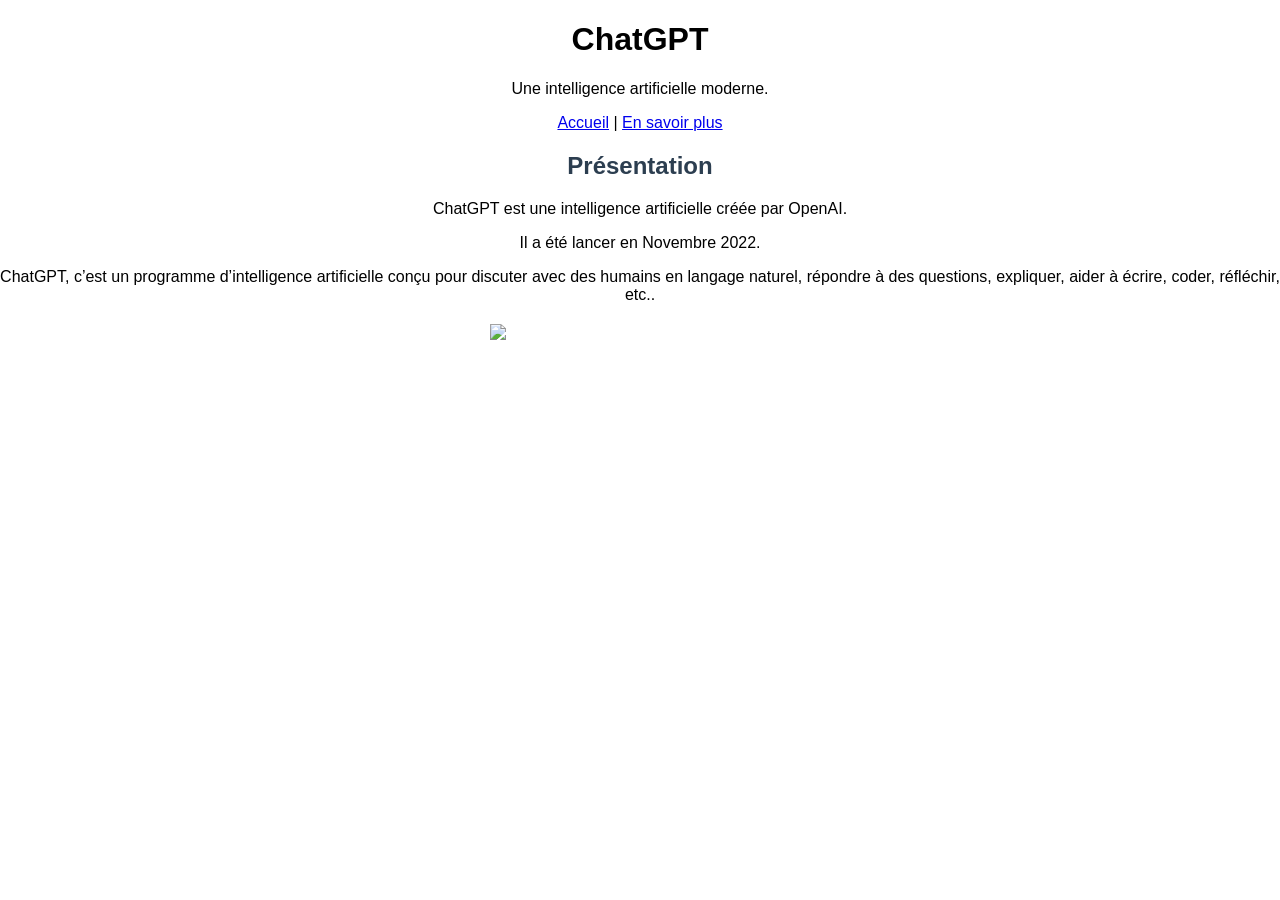
==== chatgpt-intro.html @ 396c9e62 "Rename index.html to chatgpt-intro.html" ====
<!DOCTYPE html>
<html lang="fr">
<head>
    <meta charset="UTF-8">
    <title>Accueil</title>
    <link rel="stylesheet" href="style.css">
</head>

<body>

<h1>ChatGPT</h1>
<p>Une intelligence artificielle moderne.</p>

<p>
    <a href="index.html">Accueil</a> |
    <a href="details.html">En savoir plus</a>
</p>

<h2>Présentation</h2>

<p>ChatGPT est une intelligence artificielle créée par OpenAI.</p>
<p>Il a été lancer en Novembre 2022.</p>
<p>ChatGPT, c’est un programme d’intelligence artificielle conçu pour discuter avec des humains en langage naturel, répondre à des questions, expliquer, aider à écrire, coder, réfléchir, etc..</p>

<img src="ia.png">

</body>
</html>
---- style.css ----
body {
    font-family: Arial, sans-serif;
    margin: 0;
    background: white;
    text-align: center;
}

header {
    background: #2c3e50;
    color: white;
    padding: 20px;
}

nav {
    background: #3498db;
    padding: 10px;
}

nav a {
    color: white;
    margin: 10px;
    text-decoration: none;
    font-weight: bold;
}

nav a:hover {
    text-decoration: underline;
}

section {
    padding: 20px;
}

h2 {
    color: #2c3e50;
}

img {
    width: 300px;
    margin: 20px auto;
    display: block;
}
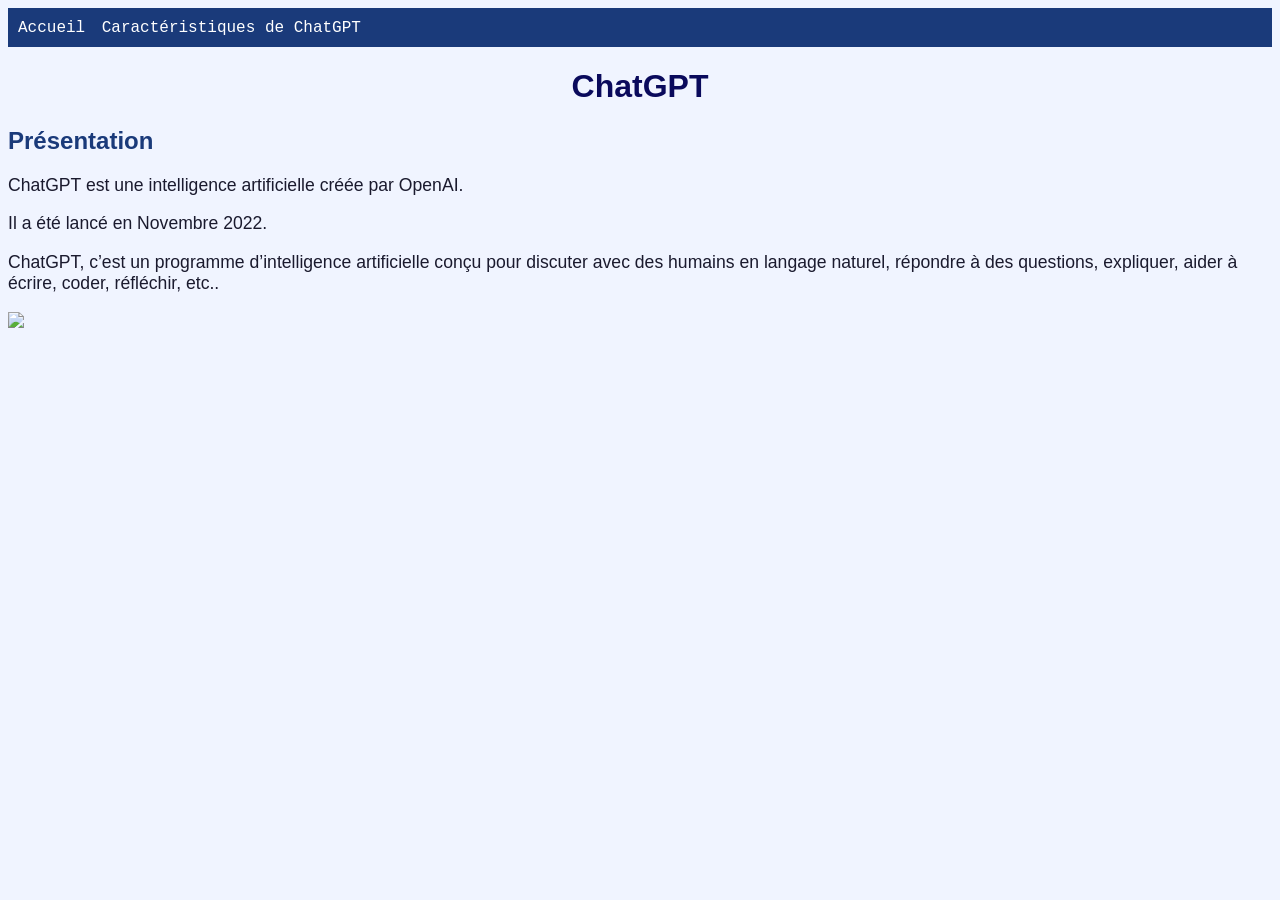
==== commit 293c4c89: "Add files via upload" ====
--- a/chatgpt-intro.html
+++ b/chatgpt-intro.html
@@ -2,27 +2,19 @@
 <html lang="fr">
 <head>
     <meta charset="UTF-8">
-    <title>Accueil</title>
+    <title>Les IA - ChatGPT</title>
     <link rel="stylesheet" href="style.css">
 </head>
-
 <body>
-
-<h1>ChatGPT</h1>
-<p>Une intelligence artificielle moderne.</p>
-
-<p>
-    <a href="index.html">Accueil</a> |
-    <a href="details.html">En savoir plus</a>
-</p>
-
-<h2>Présentation</h2>
-
-<p>ChatGPT est une intelligence artificielle créée par OpenAI.</p>
-<p>Il a été lancer en Novembre 2022.</p>
-<p>ChatGPT, c’est un programme d’intelligence artificielle conçu pour discuter avec des humains en langage naturel, répondre à des questions, expliquer, aider à écrire, coder, réfléchir, etc..</p>
-
-<img src="ia.png">
-
+    <div class="en_tete">
+        <a href="index.html">Accueil</a>
+        <a href="chatgpt-technique.html">Caractéristiques de ChatGPT</a>
+    </div>
+    <h1>ChatGPT</h1>
+    <h2>Présentation</h2>
+    <p>ChatGPT est une intelligence artificielle créée par OpenAI.</p>
+    <p>Il a été lancé en Novembre 2022.</p>
+    <p>ChatGPT, c’est un programme d’intelligence artificielle conçu pour discuter avec des humains en langage naturel, répondre à des questions, expliquer, aider à écrire, coder, réfléchir, etc..</p>
+    <a href="https://chatgpt.com"><img src="images/CHATGPT-logo.png" width="150"></a>
 </body>
 </html>
--- a/style.css
+++ b/style.css
@@ -1,42 +1,48 @@
 body {
-    font-family: Arial, sans-serif;
-    margin: 0;
-    background: white;
+    background-color: #f0f4ff;
+    color: #1a1a2e;
+    font-family: Arial;
+}
+h1 {
+    font-size: 2em;
     text-align: center;
+    color: #0a0a5c;
 }
-
-header {
-    background: #2c3e50;
-    color: white;
-    padding: 20px;
+h2 {
+    color: #1a3a7a;
+    font-size: 1.5em;
 }
-
-nav {
-    background: #3498db;
+h3 {
+    color: #2a5298;
+    font-size: 1.2em;
+}
+p {
+    font-size: 1.1em;
+}
+ul, ol {
+    font-size: 1em;
+}
+a {
+    color: #4a90e2;
+    text-decoration: none;
+    font-size: 1em;
+    font-family: 'Courier New';
+}
+a:hover {
+    opacity: 0.5;
+}
+td, th {
+    border: 1px solid #1a3a7a;
+    padding: 8px;
+}
+table {
+    border-collapse: collapse;
+}
+.en_tete {
+    background-color: #1a3a7a;
     padding: 10px;
 }
-
-nav a {
+.en_tete a {
     color: white;
-    margin: 10px;
-    text-decoration: none;
-    font-weight: bold;
-}
-
-nav a:hover {
-    text-decoration: underline;
-}
-
-section {
-    padding: 20px;
-}
-
-h2 {
-    color: #2c3e50;
-}
-
-img {
-    width: 300px;
-    margin: 20px auto;
-    display: block;
+    margin-right: 12px;
 }
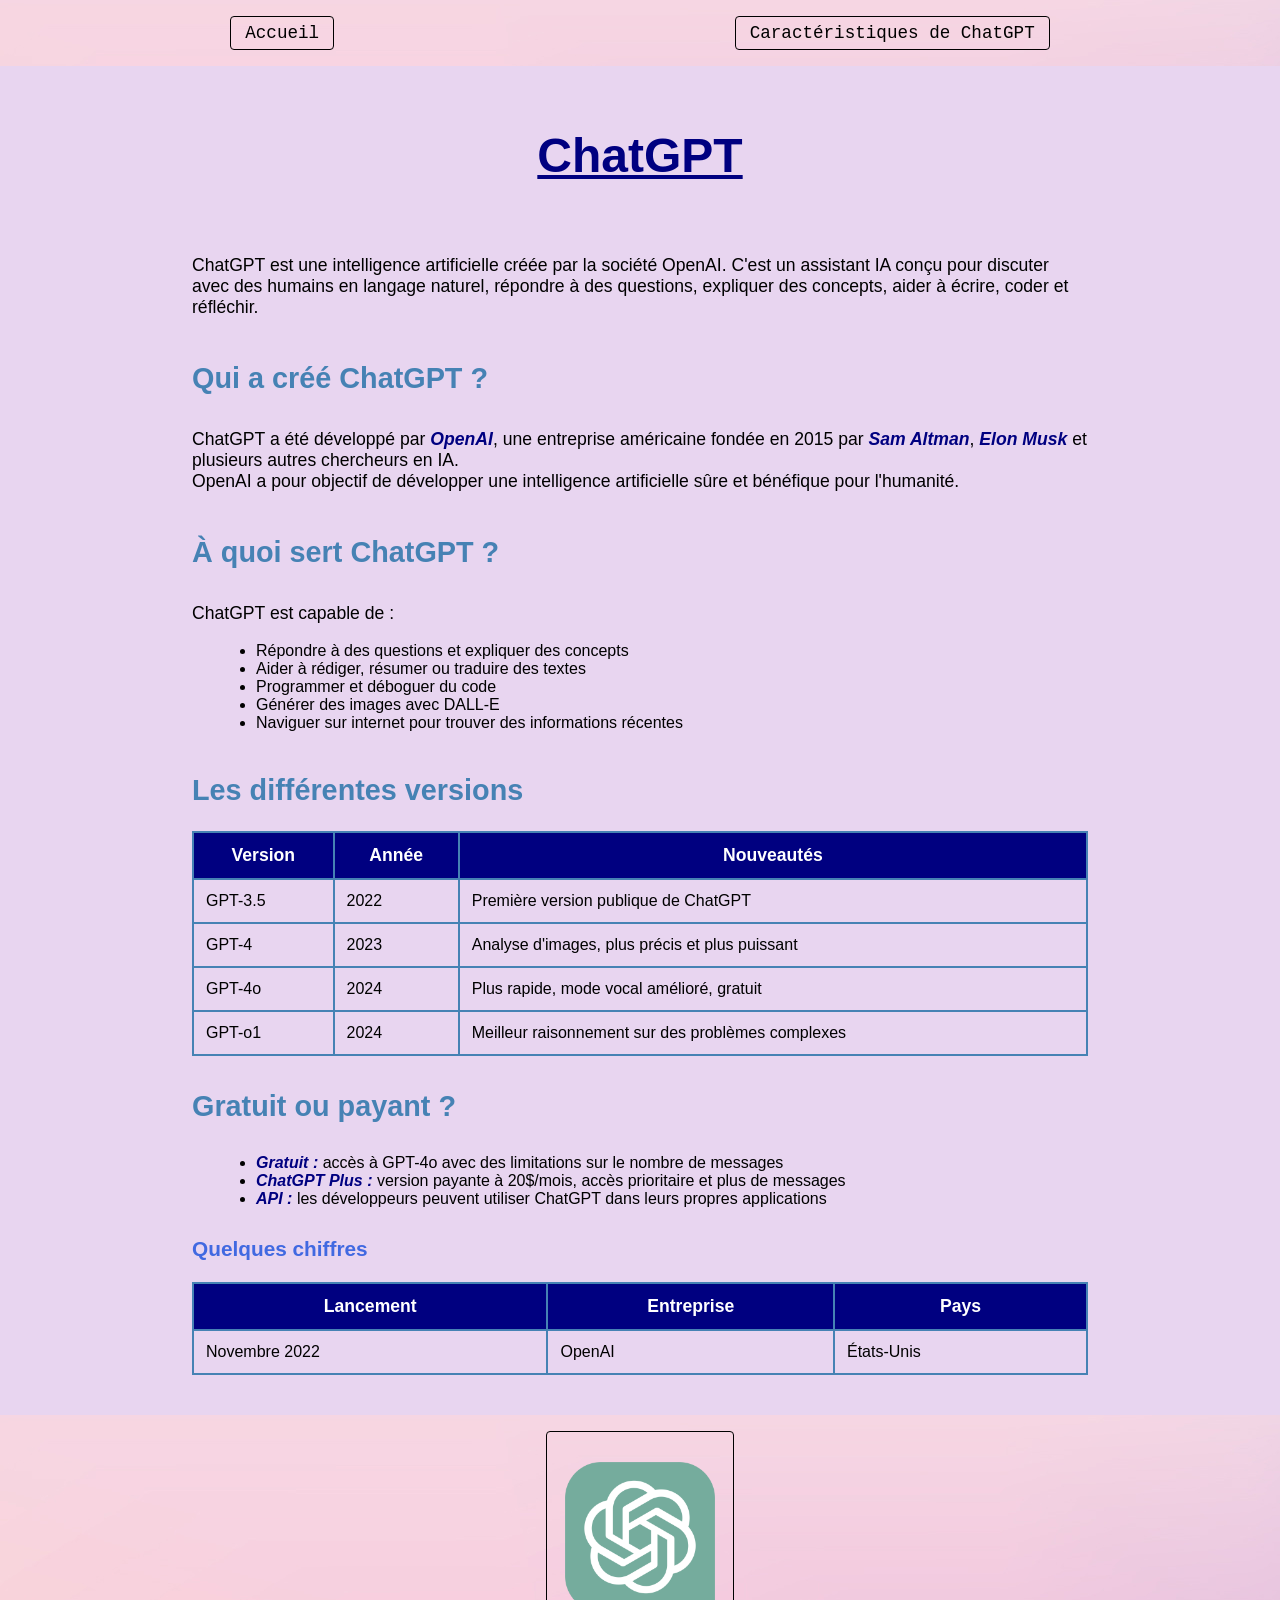
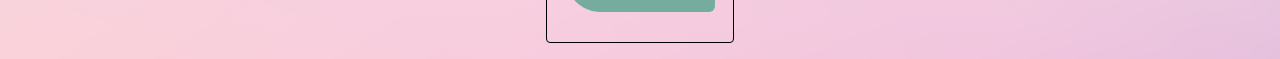
==== commit dc075f5e: "Add files via upload" ====
--- a/chatgpt-intro.html
+++ b/chatgpt-intro.html
@@ -1,3 +1,4 @@
+<!-- Idriss -->
 <!DOCTYPE html>
 <html lang="fr">
 <head>
@@ -11,10 +12,68 @@
         <a href="chatgpt-technique.html">Caractéristiques de ChatGPT</a>
     </div>
     <h1>ChatGPT</h1>
-    <h2>Présentation</h2>
-    <p>ChatGPT est une intelligence artificielle créée par OpenAI.</p>
-    <p>Il a été lancé en Novembre 2022.</p>
-    <p>ChatGPT, c’est un programme d’intelligence artificielle conçu pour discuter avec des humains en langage naturel, répondre à des questions, expliquer, aider à écrire, coder, réfléchir, etc..</p>
-    <a href="https://chatgpt.com"><img src="images/CHATGPT-logo.png" width="150"></a>
+    <p>ChatGPT est une intelligence artificielle créée par la société <span>OpenAI</span>. C'est un assistant IA conçu pour discuter avec des humains en langage naturel, répondre à des questions, expliquer des concepts, aider à écrire, coder et réfléchir.</p>
+    <h2>Qui a créé ChatGPT ?</h2>
+    <p>ChatGPT a été développé par <span class="mot">OpenAI</span>, une entreprise américaine fondée en 2015 par <span class="mot">Sam Altman</span>, <span class="mot">Elon Musk</span> et plusieurs autres chercheurs en IA.<br>
+    OpenAI a pour objectif de développer une intelligence artificielle sûre et bénéfique pour l'humanité.</p>
+    <h2>À quoi sert ChatGPT ?</h2>
+    <p>ChatGPT est capable de :</p>
+    <ul>
+        <li>Répondre à des questions et expliquer des concepts</li>
+        <li>Aider à rédiger, résumer ou traduire des textes</li>
+        <li>Programmer et déboguer du code</li>
+        <li>Générer des images avec DALL-E</li>
+        <li>Naviguer sur internet pour trouver des informations récentes</li>
+    </ul>
+    <h2>Les différentes versions</h2>
+    <table>
+        <tr>
+            <th>Version</th>
+            <th>Année</th>
+            <th>Nouveautés</th>
+        </tr>
+        <tr>
+            <td>GPT-3.5</td>
+            <td>2022</td>
+            <td>Première version publique de ChatGPT</td>
+        </tr>
+        <tr>
+            <td>GPT-4</td>
+            <td>2023</td>
+            <td>Analyse d'images, plus précis et plus puissant</td>
+        </tr>
+        <tr>
+            <td>GPT-4o</td>
+            <td>2024</td>
+            <td>Plus rapide, mode vocal amélioré, gratuit</td>
+        </tr>
+        <tr>
+            <td>GPT-o1</td>
+            <td>2024</td>
+            <td>Meilleur raisonnement sur des problèmes complexes</td>
+        </tr>
+    </table>
+    <h2>Gratuit ou payant ?</h2>
+    <ul>
+        <li><span class="mot">Gratuit :</span> accès à GPT-4o avec des limitations sur le nombre de messages</li>
+        <li><span class="mot">ChatGPT Plus :</span> version payante à 20$/mois, accès prioritaire et plus de messages</li>
+        <li><span class="mot">API :</span> les développeurs peuvent utiliser ChatGPT dans leurs propres applications</li>
+    </ul>
+    <h3>Quelques chiffres</h3>
+    <table>
+        <tr>
+            <th>Lancement</th>
+            <th>Entreprise</th>
+            <th>Pays</th>
+        </tr>
+        <tr>
+            <td>Novembre 2022</td>
+            <td>OpenAI</td>
+            <td>États-Unis</td>
+        </tr>
+    </table>
+    <div class="pied_de_page">
+        <a href="https://chatgpt.com"><img src="images/CHATGPT-logo.png" width="150" alt="logo chatgpt"></a>
+    </div>
 </body>
 </html>
--- a/style.css
+++ b/style.css
@@ -1,29 +1,42 @@
 body {
-    background-color: #f0f4ff;
-    color: #1a1a2e;
+    background-color: #e8d5f0;
+    color: black;
     font-family: Arial;
+    margin: 0;
+    padding: 0;
 }
 h1 {
-    font-size: 2em;
+    font-size: 3em;
     text-align: center;
-    color: #0a0a5c;
+    color: navy;
+    padding: 30px;
+    text-decoration: underline;
 }
 h2 {
-    color: #1a3a7a;
-    font-size: 1.5em;
+    color: steelblue;
+    font-size: 1.8em;
+    padding-left: 15%;
+    padding-top: 10px;
 }
 h3 {
-    color: #2a5298;
-    font-size: 1.2em;
+    color: royalblue;
+    font-size: 1.3em;
+    padding-left: 15%;
 }
 p {
     font-size: 1.1em;
+    width: 70%;
+    margin: auto;
+    padding: 10px 0;
 }
 ul, ol {
     font-size: 1em;
+    width: 60%;
+    margin: auto;
+    padding: 8px 0;
 }
 a {
-    color: #4a90e2;
+    color: steelblue;
     text-decoration: none;
     font-size: 1em;
     font-family: 'Courier New';
@@ -32,17 +45,62 @@
     opacity: 0.5;
 }
 td, th {
-    border: 1px solid #1a3a7a;
-    padding: 8px;
+    border: 2px solid steelblue;
+    padding: 12px;
+}
+th {
+    background-color: navy;
+    color: white;
+    font-size: 1.1em;
 }
 table {
     border-collapse: collapse;
+    width: 70%;
+    margin: 20px auto;
 }
 .en_tete {
-    background-color: #1a3a7a;
-    padding: 10px;
+    background-image: url('images/fond.jpg');
+    padding: 16px 30px;
+    display: flex;
+    flex-direction: row;
+    align-items: center;
+    justify-content: space-around;
 }
 .en_tete a {
-    color: white;
-    margin-right: 12px;
+    color: black;
+    font-size: 1.1em;
+    padding: 6px 14px;
+    border: 1px solid black;
+    border-radius: 4px;
+}
+.en_tete a:hover {
+    background-color: steelblue;
+    opacity: 1;
+}
+img {
+    display: block;
+    margin: 20px auto;
+    border-radius: 10px;
+    padding: 4px;
+}
+.mot {
+    color: navy;
+    font-weight: bold;
+    font-style: italic;
+}
+.pied_de_page {
+    background-image: url('images/fond.jpg');
+    padding: 16px 30px;
+    display: flex;
+    flex-direction: row;
+    align-items: center;
+    justify-content: space-around;
+    margin-top: 40px;
+}
+.pied_de_page a {
+    color: black;
+    font-size: 1.1em;
+    padding: 6px 14px;
+    border: 1px solid black;
+    border-radius: 4px;
 }
